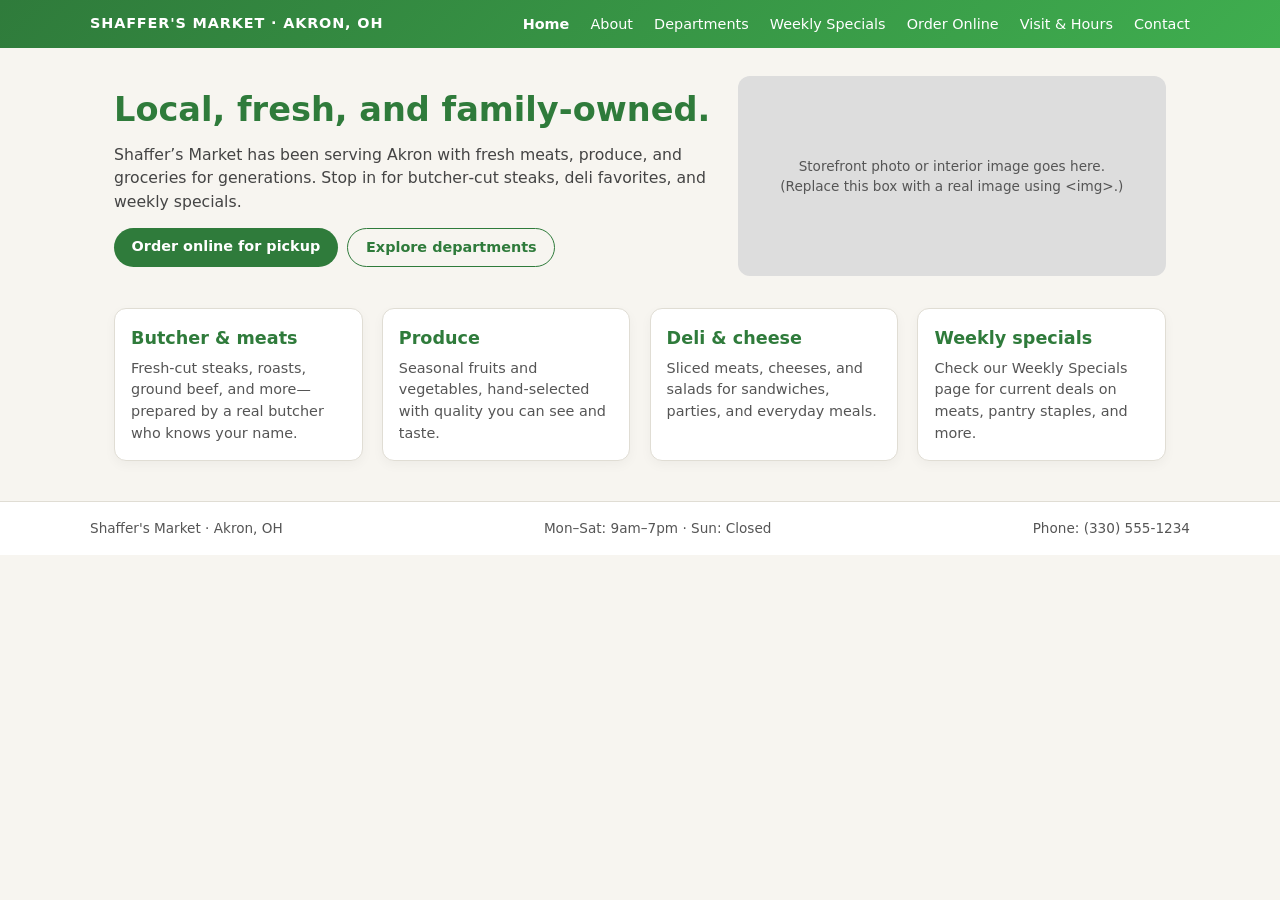
==== index.html @ f8e71f9f "Add files via upload" ====
<!DOCTYPE html>
<html lang="en">
<head>
  <meta charset="UTF-8" />
  <title>Shaffer's Market | Home</title>
  <meta name="viewport" content="width=device-width, initial-scale=1" />
  <style>
    :root {
      --green: #2f7b3b;
      --dark: #1f1f1f;
      --light: #f7f5f0;
      --accent: #c75b2b;
      --border: #e0ddd4;
    }
    * { box-sizing: border-box; margin: 0; padding: 0; }
    body {
      font-family: system-ui, -apple-system, BlinkMacSystemFont, "Segoe UI", sans-serif;
      background: var(--light);
      color: var(--dark);
      line-height: 1.5;
    }
    header {
      background: linear-gradient(135deg, var(--green), #3fae4f);
      color: #fff;
      padding: 0.75rem 1.5rem;
    }
    .nav {
      max-width: 1100px;
      margin: 0 auto;
      display: flex;
      align-items: center;
      justify-content: space-between;
    }
    .logo {
      font-weight: 700;
      letter-spacing: 0.06em;
      text-transform: uppercase;
      font-size: 0.9rem;
    }
    nav a {
      color: #fff;
      text-decoration: none;
      margin-left: 1rem;
      font-size: 0.9rem;
    }
    nav a:hover { text-decoration: underline; }
    main {
      max-width: 1100px;
      margin: 1.75rem auto 2.5rem;
      padding: 0 1.5rem;
    }
    .hero {
      display: grid;
      grid-template-columns: minmax(0, 1.4fr) minmax(0, 1fr);
      gap: 1.5rem;
      align-items: center;
      margin-bottom: 2rem;
    }
    .hero-text h1 {
      font-size: 2.1rem;
      color: var(--green);
      margin-bottom: 0.5rem;
    }
    .hero-text p {
      font-size: 0.98rem;
      color: #444;
      margin-bottom: 0.9rem;
    }
    .hero-actions {
      display: flex;
      gap: 0.6rem;
      flex-wrap: wrap;
    }
    .btn {
      border-radius: 999px;
      padding: 0.5rem 1.1rem;
      font-size: 0.9rem;
      font-weight: 600;
      border: none;
      cursor: pointer;
      text-decoration: none;
      display: inline-block;
    }
    .btn-primary {
      background: var(--green);
      color: #fff;
    }
    .btn-outline {
      background: transparent;
      color: var(--green);
      border: 1px solid var(--green);
    }
    .hero-image {
      background: #ddd;
      border-radius: 0.75rem;
      min-height: 200px;
      display: flex;
      align-items: center;
      justify-content: center;
      font-size: 0.85rem;
      color: #555;
      text-align: center;
      padding: 1rem;
    }
    .grid {
      display: grid;
      grid-template-columns: repeat(auto-fit, minmax(240px, 1fr));
      gap: 1.2rem;
      margin-bottom: 2rem;
    }
    .card {
      background: #fff;
      border-radius: 0.75rem;
      padding: 1rem;
      border: 1px solid var(--border);
      box-shadow: 0 4px 12px rgba(0,0,0,0.04);
      font-size: 0.9rem;
    }
    .card h2 {
      font-size: 1.1rem;
      margin-bottom: 0.4rem;
      color: var(--green);
    }
    .card p { color: #555; }
    footer {
      border-top: 1px solid var(--border);
      padding: 1rem 1.5rem;
      background: #fff;
      font-size: 0.85rem;
    }
    .footer-inner {
      max-width: 1100px;
      margin: 0 auto;
      display: flex;
      flex-wrap: wrap;
      justify-content: space-between;
      gap: 0.6rem;
    }
    .footer-inner div { color: #555; }
    @media (max-width: 900px) {
      .hero { grid-template-columns: 1fr; }
    }
  </style>
</head>
<body>
<header>
  <div class="nav">
    <div class="logo">SHAFFER'S MARKET · AKRON, OH</div>
    <nav>
      <a href="index.html"><strong>Home</strong></a>
      <a href="about.html">About</a>
      <a href="departments.html">Departments</a>
      <a href="specials.html">Weekly Specials</a>
      <a href="order.html">Order Online</a>
      <a href="visit.html">Visit & Hours</a>
      <a href="contact.html">Contact</a>
    </nav>
  </div>
</header>

<main>
  <section class="hero">
    <div class="hero-text">
      <h1>Local, fresh, and family‑owned.</h1>
      <p>
        Shaffer’s Market has been serving Akron with fresh meats, produce, and groceries for generations.
        Stop in for butcher‑cut steaks, deli favorites, and weekly specials.
      </p>
      <div class="hero-actions">
        <a href="order.html" class="btn btn-primary">Order online for pickup</a>
        <a href="departments.html" class="btn btn-outline">Explore departments</a>
      </div>
    </div>
    <div class="hero-image">
      Storefront photo or interior image goes here.<br />
      (Replace this box with a real image using &lt;img&gt;.)
    </div>
  </section>

  <section class="grid">
    <article class="card">
      <h2>Butcher & meats</h2>
      <p>Fresh‑cut steaks, roasts, ground beef, and more—prepared by a real butcher who knows your name.</p>
    </article>
    <article class="card">
      <h2>Produce</h2>
      <p>Seasonal fruits and vegetables, hand‑selected with quality you can see and taste.</p>
    </article>
    <article class="card">
      <h2>Deli & cheese</h2>
      <p>Sliced meats, cheeses, and salads for sandwiches, parties, and everyday meals.</p>
    </article>
    <article class="card">
      <h2>Weekly specials</h2>
      <p>Check our Weekly Specials page for current deals on meats, pantry staples, and more.</p>
    </article>
  </section>
</main>

<footer>
  <div class="footer-inner">
    <div>Shaffer's Market · Akron, OH</div>
    <div>Mon–Sat: 9am–7pm · Sun: Closed</div>
    <div>Phone: (330) 555‑1234</div>
  </div>
</footer>
</body>
</html>
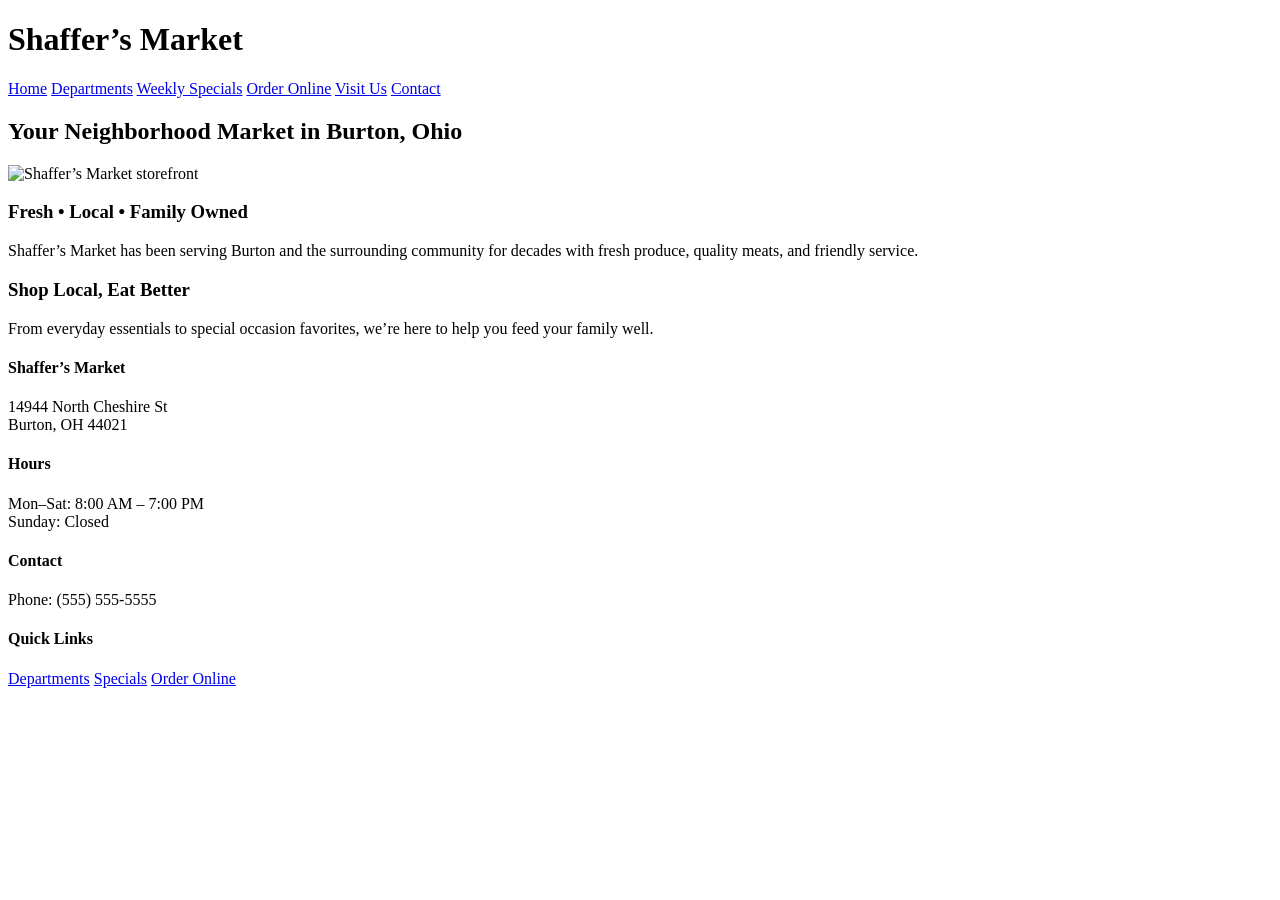
==== commit 1a117ee6: "Refactor index.html for improved layout and content Updated the structure and content of the index.h" ====
--- a/index.html
+++ b/index.html
@@ -1,207 +1,62 @@
 <!DOCTYPE html>
-<html lang="en">
+<html>
 <head>
-  <meta charset="UTF-8" />
-  <title>Shaffer's Market | Home</title>
-  <meta name="viewport" content="width=device-width, initial-scale=1" />
-  <style>
-    :root {
-      --green: #2f7b3b;
-      --dark: #1f1f1f;
-      --light: #f7f5f0;
-      --accent: #c75b2b;
-      --border: #e0ddd4;
-    }
-    * { box-sizing: border-box; margin: 0; padding: 0; }
-    body {
-      font-family: system-ui, -apple-system, BlinkMacSystemFont, "Segoe UI", sans-serif;
-      background: var(--light);
-      color: var(--dark);
-      line-height: 1.5;
-    }
-    header {
-      background: linear-gradient(135deg, var(--green), #3fae4f);
-      color: #fff;
-      padding: 0.75rem 1.5rem;
-    }
-    .nav {
-      max-width: 1100px;
-      margin: 0 auto;
-      display: flex;
-      align-items: center;
-      justify-content: space-between;
-    }
-    .logo {
-      font-weight: 700;
-      letter-spacing: 0.06em;
-      text-transform: uppercase;
-      font-size: 0.9rem;
-    }
-    nav a {
-      color: #fff;
-      text-decoration: none;
-      margin-left: 1rem;
-      font-size: 0.9rem;
-    }
-    nav a:hover { text-decoration: underline; }
-    main {
-      max-width: 1100px;
-      margin: 1.75rem auto 2.5rem;
-      padding: 0 1.5rem;
-    }
-    .hero {
-      display: grid;
-      grid-template-columns: minmax(0, 1.4fr) minmax(0, 1fr);
-      gap: 1.5rem;
-      align-items: center;
-      margin-bottom: 2rem;
-    }
-    .hero-text h1 {
-      font-size: 2.1rem;
-      color: var(--green);
-      margin-bottom: 0.5rem;
-    }
-    .hero-text p {
-      font-size: 0.98rem;
-      color: #444;
-      margin-bottom: 0.9rem;
-    }
-    .hero-actions {
-      display: flex;
-      gap: 0.6rem;
-      flex-wrap: wrap;
-    }
-    .btn {
-      border-radius: 999px;
-      padding: 0.5rem 1.1rem;
-      font-size: 0.9rem;
-      font-weight: 600;
-      border: none;
-      cursor: pointer;
-      text-decoration: none;
-      display: inline-block;
-    }
-    .btn-primary {
-      background: var(--green);
-      color: #fff;
-    }
-    .btn-outline {
-      background: transparent;
-      color: var(--green);
-      border: 1px solid var(--green);
-    }
-    .hero-image {
-      background: #ddd;
-      border-radius: 0.75rem;
-      min-height: 200px;
-      display: flex;
-      align-items: center;
-      justify-content: center;
-      font-size: 0.85rem;
-      color: #555;
-      text-align: center;
-      padding: 1rem;
-    }
-    .grid {
-      display: grid;
-      grid-template-columns: repeat(auto-fit, minmax(240px, 1fr));
-      gap: 1.2rem;
-      margin-bottom: 2rem;
-    }
-    .card {
-      background: #fff;
-      border-radius: 0.75rem;
-      padding: 1rem;
-      border: 1px solid var(--border);
-      box-shadow: 0 4px 12px rgba(0,0,0,0.04);
-      font-size: 0.9rem;
-    }
-    .card h2 {
-      font-size: 1.1rem;
-      margin-bottom: 0.4rem;
-      color: var(--green);
-    }
-    .card p { color: #555; }
-    footer {
-      border-top: 1px solid var(--border);
-      padding: 1rem 1.5rem;
-      background: #fff;
-      font-size: 0.85rem;
-    }
-    .footer-inner {
-      max-width: 1100px;
-      margin: 0 auto;
-      display: flex;
-      flex-wrap: wrap;
-      justify-content: space-between;
-      gap: 0.6rem;
-    }
-    .footer-inner div { color: #555; }
-    @media (max-width: 900px) {
-      .hero { grid-template-columns: 1fr; }
-    }
-  </style>
+  <title>Shaffer’s Market</title>
+  <link rel="stylesheet" href="styles.css">
 </head>
+
 <body>
 <header>
-  <div class="nav">
-    <div class="logo">SHAFFER'S MARKET · AKRON, OH</div>
-    <nav>
-      <a href="index.html"><strong>Home</strong></a>
-      <a href="about.html">About</a>
-      <a href="departments.html">Departments</a>
-      <a href="specials.html">Weekly Specials</a>
-      <a href="order.html">Order Online</a>
-      <a href="visit.html">Visit & Hours</a>
-      <a href="contact.html">Contact</a>
-    </nav>
-  </div>
+  <h1>Shaffer’s Market</h1>
+  <nav>
+    <a href="index.html">Home</a>
+    <a href="departments.html">Departments</a>
+    <a href="specials.html">Weekly Specials</a>
+    <a href="order.html">Order Online</a>
+    <a href="visit.html">Visit Us</a>
+    <a href="contact.html">Contact</a>
+  </nav>
 </header>
 
-<main>
-  <section class="hero">
-    <div class="hero-text">
-      <h1>Local, fresh, and family‑owned.</h1>
-      <p>
-        Shaffer’s Market has been serving Akron with fresh meats, produce, and groceries for generations.
-        Stop in for butcher‑cut steaks, deli favorites, and weekly specials.
-      </p>
-      <div class="hero-actions">
-        <a href="order.html" class="btn btn-primary">Order online for pickup</a>
-        <a href="departments.html" class="btn btn-outline">Explore departments</a>
-      </div>
-    </div>
-    <div class="hero-image">
-      Storefront photo or interior image goes here.<br />
-      (Replace this box with a real image using &lt;img&gt;.)
-    </div>
-  </section>
+<h2>Your Neighborhood Market in Burton, Ohio</h2>
 
-  <section class="grid">
-    <article class="card">
-      <h2>Butcher & meats</h2>
-      <p>Fresh‑cut steaks, roasts, ground beef, and more—prepared by a real butcher who knows your name.</p>
-    </article>
-    <article class="card">
-      <h2>Produce</h2>
-      <p>Seasonal fruits and vegetables, hand‑selected with quality you can see and taste.</p>
-    </article>
-    <article class="card">
-      <h2>Deli & cheese</h2>
-      <p>Sliced meats, cheeses, and salads for sandwiches, parties, and everyday meals.</p>
-    </article>
-    <article class="card">
-      <h2>Weekly specials</h2>
-      <p>Check our Weekly Specials page for current deals on meats, pantry staples, and more.</p>
-    </article>
-  </section>
-</main>
+<div class="container">
+  <div class="hero">
+    <!-- Replace storefront.jpg with a real image from Facebook/Google -->
+    <img src="storefront.jpg" alt="Shaffer’s Market storefront">
+  </div>
+
+  <div class="card">
+    <h3>Fresh • Local • Family Owned</h3>
+    <p>Shaffer’s Market has been serving Burton and the surrounding community for decades with fresh produce, quality meats, and friendly service.</p>
+  </div>
+
+  <div class="card">
+    <h3>Shop Local, Eat Better</h3>
+    <p>From everyday essentials to special occasion favorites, we’re here to help you feed your family well.</p>
+  </div>
+</div>
 
 <footer>
-  <div class="footer-inner">
-    <div>Shaffer's Market · Akron, OH</div>
-    <div>Mon–Sat: 9am–7pm · Sun: Closed</div>
-    <div>Phone: (330) 555‑1234</div>
+  <div class="footer-content">
+    <div class="footer-section">
+      <h4>Shaffer’s Market</h4>
+      <p>14944 North Cheshire St<br>Burton, OH 44021</p>
+    </div>
+    <div class="footer-section">
+      <h4>Hours</h4>
+      <p>Mon–Sat: 8:00 AM – 7:00 PM<br>Sunday: Closed</p>
+    </div>
+    <div class="footer-section">
+      <h4>Contact</h4>
+      <p>Phone: (555) 555‑5555</p>
+    </div>
+    <div class="footer-section footer-links">
+      <h4>Quick Links</h4>
+      <a href="departments.html">Departments</a>
+      <a href="specials.html">Specials</a>
+      <a href="order.html">Order Online</a>
+    </div>
   </div>
 </footer>
 </body>
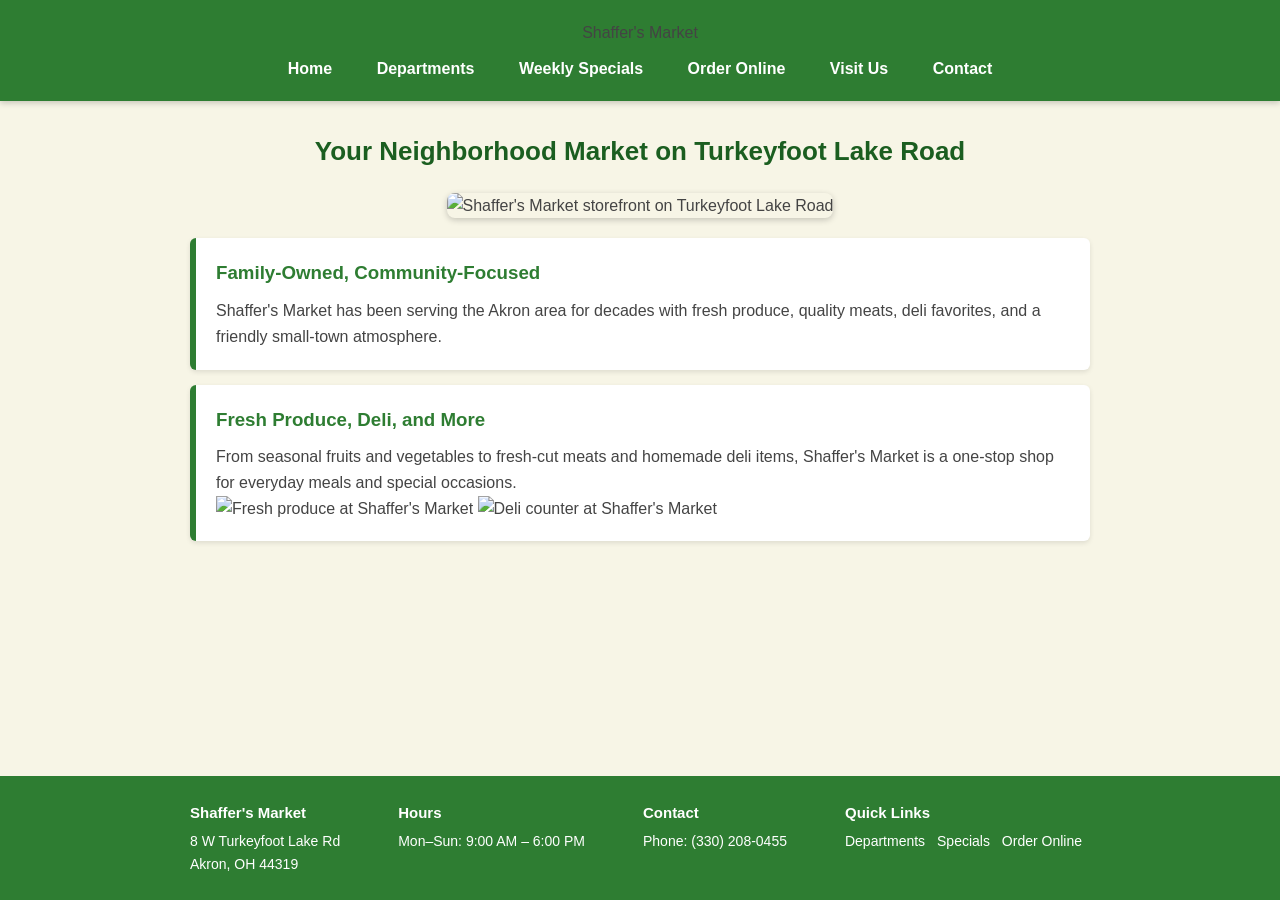
==== commit 79bcf254: "Update store details for Akron location Updated the store title, address, and hours of operation to " ====
--- a/index.html
+++ b/index.html
@@ -1,55 +1,62 @@
 <!DOCTYPE html>
 <html>
 <head>
-  <title>Shaffer’s Market</title>
+  <title>Shaffer's Market - Akron, Ohio</title>
   <link rel="stylesheet" href="styles.css">
 </head>
 
 <body>
 <header>
-  <h1>Shaffer’s Market</h1>
-  <nav>
-    <a href="index.html">Home</a>
-    <a href="departments.html">Departments</a>
-    <a href="specials.html">Weekly Specials</a>
-    <a href="order.html">Order Online</a>
-    <a href="visit.html">Visit Us</a>
-    <a href="contact.html">Contact</a>
-  </nav>
+  <div class="header-inner">
+    <div class="logo-text">Shaffer's Market</div>
+    <nav>
+      <a href="index.html">Home</a>
+      <a href="departments.html">Departments</a>
+      <a href="specials.html">Weekly Specials</a>
+      <a href="order.html">Order Online</a>
+      <a href="visit.html">Visit Us</a>
+      <a href="contact.html">Contact</a>
+    </nav>
+  </div>
 </header>
 
-<h2>Your Neighborhood Market in Burton, Ohio</h2>
+<h2>Your Neighborhood Market on Turkeyfoot Lake Road</h2>
 
 <div class="container">
   <div class="hero">
-    <!-- Replace storefront.jpg with a real image from Facebook/Google -->
-    <img src="storefront.jpg" alt="Shaffer’s Market storefront">
+    <!-- HERO IMAGE: download a storefront photo from Facebook/Yelp and save as storefront.jpg -->
+    <img src="storefront.jpg" alt="Shaffer's Market storefront on Turkeyfoot Lake Road">
   </div>
 
   <div class="card">
-    <h3>Fresh • Local • Family Owned</h3>
-    <p>Shaffer’s Market has been serving Burton and the surrounding community for decades with fresh produce, quality meats, and friendly service.</p>
+    <h3>Family-Owned, Community-Focused</h3>
+    <p>Shaffer's Market has been serving the Akron area for decades with fresh produce, quality meats, deli favorites, and a friendly small-town atmosphere.</p>
   </div>
 
   <div class="card">
-    <h3>Shop Local, Eat Better</h3>
-    <p>From everyday essentials to special occasion favorites, we’re here to help you feed your family well.</p>
+    <h3>Fresh Produce, Deli, and More</h3>
+    <p>From seasonal fruits and vegetables to fresh-cut meats and homemade deli items, Shaffer's Market is a one-stop shop for everyday meals and special occasions.</p>
+    <div class="image-row">
+      <!-- Download interior photos and save as produce-section.jpg and deli-counter.jpg -->
+      <img src="produce-section.jpg" alt="Fresh produce at Shaffer's Market">
+      <img src="deli-counter.jpg" alt="Deli counter at Shaffer's Market">
+    </div>
   </div>
 </div>
 
 <footer>
   <div class="footer-content">
     <div class="footer-section">
-      <h4>Shaffer’s Market</h4>
-      <p>14944 North Cheshire St<br>Burton, OH 44021</p>
+      <h4>Shaffer's Market</h4>
+      <p>8 W Turkeyfoot Lake Rd<br>Akron, OH 44319</p>
     </div>
     <div class="footer-section">
       <h4>Hours</h4>
-      <p>Mon–Sat: 8:00 AM – 7:00 PM<br>Sunday: Closed</p>
+      <p>Mon–Sun: 9:00 AM – 6:00 PM</p>
     </div>
     <div class="footer-section">
       <h4>Contact</h4>
-      <p>Phone: (555) 555‑5555</p>
+      <p>Phone: (330) 208-0455</p>
     </div>
     <div class="footer-section footer-links">
       <h4>Quick Links</h4>
--- a/styles.css
+++ b/styles.css
@@ -0,0 +1,175 @@
+/* ===== GLOBAL RESET ===== */
+* {
+  margin: 0;
+  padding: 0;
+  box-sizing: border-box;
+  font-family: Arial, Helvetica, sans-serif;
+}
+
+/* ===== COLORS ===== */
+:root {
+  --green: #2e7d32;
+  --dark-green: #1b5e20;
+  --light-green: #a5d6a7;
+  --cream: #f7f5e6;
+  --gray: #444;
+}
+
+/* ===== BODY ===== */
+body {
+  background-color: var(--cream);
+  color: var(--gray);
+  line-height: 1.6;
+  padding-bottom: 80px;
+}
+
+/* ===== HEADER / NAV ===== */
+header {
+  background-color: var(--green);
+  padding: 20px;
+  text-align: center;
+  box-shadow: 0 2px 6px rgba(0,0,0,0.2);
+}
+
+header h1 {
+  color: white;
+  font-size: 32px;
+  margin-bottom: 10px;
+}
+
+nav {
+  margin-top: 10px;
+}
+
+nav a {
+  color: white;
+  text-decoration: none;
+  margin: 0 10px;
+  font-size: 16px;
+  font-weight: bold;
+  padding: 6px 10px;
+  border-radius: 4px;
+}
+
+nav a:hover {
+  background-color: var(--dark-green);
+}
+
+/* ===== PAGE TITLES ===== */
+h2 {
+  text-align: center;
+  margin: 30px 0 10px;
+  color: var(--dark-green);
+  font-size: 26px;
+}
+
+/* ===== CONTENT WRAPPER ===== */
+.container {
+  width: 90%;
+  max-width: 900px;
+  margin: 0 auto 40px;
+}
+
+/* ===== HERO IMAGE ===== */
+.hero {
+  text-align: center;
+  margin: 20px 0;
+}
+
+.hero img {
+  max-width: 100%;
+  border-radius: 8px;
+  box-shadow: 0 2px 6px rgba(0,0,0,0.2);
+}
+
+/* ===== CARDS ===== */
+.card {
+  background: white;
+  padding: 20px;
+  margin: 15px 0;
+  border-left: 6px solid var(--green);
+  border-radius: 6px;
+  box-shadow: 0 2px 5px rgba(0,0,0,0.1);
+}
+
+.card h3 {
+  color: var(--green);
+  margin-bottom: 10px;
+}
+
+/* ===== BUTTONS ===== */
+button, .btn {
+  background-color: var(--green);
+  color: white;
+  padding: 12px 18px;
+  border: none;
+  border-radius: 6px;
+  font-size: 16px;
+  cursor: pointer;
+  display: inline-block;
+  margin-top: 10px;
+}
+
+button:hover, .btn:hover {
+  background-color: var(--dark-green);
+}
+
+/* ===== FORMS ===== */
+form {
+  background: white;
+  padding: 20px;
+  border-radius: 6px;
+  box-shadow: 0 2px 5px rgba(0,0,0,0.1);
+}
+
+label {
+  font-weight: bold;
+  display: block;
+  margin-top: 15px;
+}
+
+input, select, textarea {
+  width: 100%;
+  padding: 10px;
+  margin-top: 6px;
+  border: 1px solid #ccc;
+  border-radius: 6px;
+}
+
+/* ===== FOOTER ===== */
+footer {
+  background-color: var(--green);
+  color: white;
+  padding: 20px;
+  position: fixed;
+  bottom: 0;
+  width: 100%;
+  font-size: 14px;
+}
+
+.footer-content {
+  max-width: 900px;
+  margin: 0 auto;
+  display: flex;
+  justify-content: space-between;
+  flex-wrap: wrap;
+}
+
+.footer-section {
+  margin: 5px 0;
+}
+
+.footer-section h4 {
+  margin-bottom: 5px;
+  font-size: 15px;
+}
+
+.footer-links a {
+  color: white;
+  text-decoration: none;
+  margin-right: 8px;
+}
+
+.footer-links a:hover {
+  text-decoration: underline;
+}
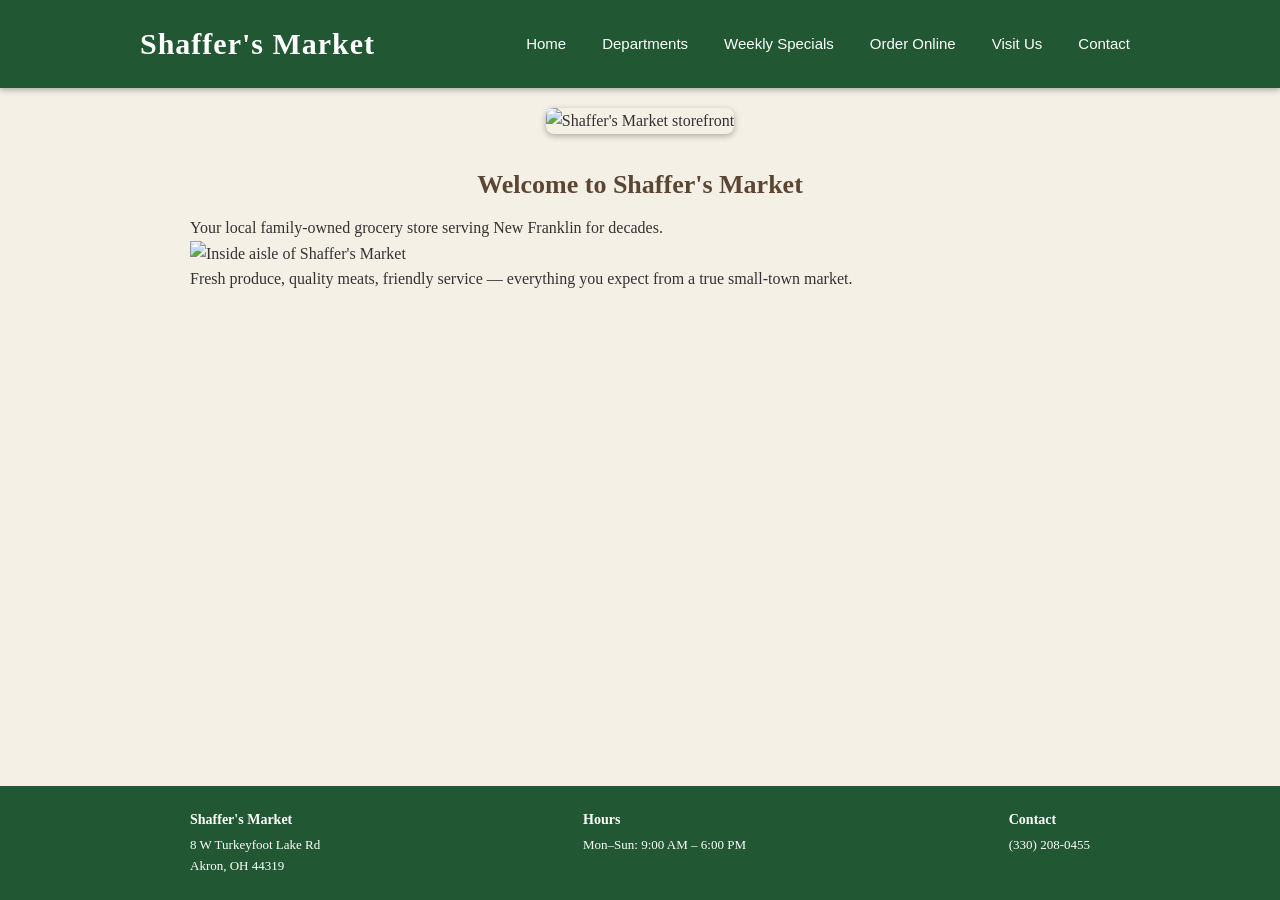
==== commit 903cb90d: "Update title and content in index.html" ====
--- a/index.html
+++ b/index.html
@@ -1,7 +1,7 @@
 <!DOCTYPE html>
 <html>
 <head>
-  <title>Shaffer's Market - Akron, Ohio</title>
+  <title>Shaffer's Market - Home</title>
   <link rel="stylesheet" href="styles.css">
 </head>
 
@@ -20,28 +20,17 @@
   </div>
 </header>
 
-<h2>Your Neighborhood Market on Turkeyfoot Lake Road</h2>
+<div class="hero">
+  <img src="storefront.jpg" alt="Shaffer's Market storefront">
+</div>
 
 <div class="container">
-  <div class="hero">
-    <!-- HERO IMAGE: download a storefront photo from Facebook/Yelp and save as storefront.jpg -->
-    <img src="storefront.jpg" alt="Shaffer's Market storefront on Turkeyfoot Lake Road">
-  </div>
+  <h2>Welcome to Shaffer's Market</h2>
+  <p>Your local family-owned grocery store serving New Franklin for decades.</p>
 
-  <div class="card">
-    <h3>Family-Owned, Community-Focused</h3>
-    <p>Shaffer's Market has been serving the Akron area for decades with fresh produce, quality meats, deli favorites, and a friendly small-town atmosphere.</p>
-  </div>
+  <img src="inside-aisle.jpg" class="inline-img" alt="Inside aisle of Shaffer's Market">
 
-  <div class="card">
-    <h3>Fresh Produce, Deli, and More</h3>
-    <p>From seasonal fruits and vegetables to fresh-cut meats and homemade deli items, Shaffer's Market is a one-stop shop for everyday meals and special occasions.</p>
-    <div class="image-row">
-      <!-- Download interior photos and save as produce-section.jpg and deli-counter.jpg -->
-      <img src="produce-section.jpg" alt="Fresh produce at Shaffer's Market">
-      <img src="deli-counter.jpg" alt="Deli counter at Shaffer's Market">
-    </div>
-  </div>
+  <p>Fresh produce, quality meats, friendly service — everything you expect from a true small-town market.</p>
 </div>
 
 <footer>
@@ -56,15 +45,10 @@
     </div>
     <div class="footer-section">
       <h4>Contact</h4>
-      <p>Phone: (330) 208-0455</p>
-    </div>
-    <div class="footer-section footer-links">
-      <h4>Quick Links</h4>
-      <a href="departments.html">Departments</a>
-      <a href="specials.html">Specials</a>
-      <a href="order.html">Order Online</a>
+      <p>(330) 208-0455</p>
     </div>
   </div>
 </footer>
+
 </body>
 </html>
--- a/styles.css
+++ b/styles.css
@@ -3,52 +3,57 @@
   margin: 0;
   padding: 0;
   box-sizing: border-box;
-  font-family: Arial, Helvetica, sans-serif;
 }
 
-/* ===== COLORS ===== */
+/* ===== COLORS (Classic Small-Town Market) ===== */
 :root {
-  --green: #2e7d32;
-  --dark-green: #1b5e20;
-  --light-green: #a5d6a7;
-  --cream: #f7f5e6;
-  --gray: #444;
+  --green: #215732;       /* forest green */
+  --dark-green: #163b22;
+  --cream: #f5f0e6;       /* warm cream */
+  --brown: #5a4632;       /* soft brown */
+  --text: #333333;
 }
 
 /* ===== BODY ===== */
 body {
   background-color: var(--cream);
-  color: var(--gray);
+  color: var(--text);
+  font-family: "Georgia", "Times New Roman", serif;
   line-height: 1.6;
-  padding-bottom: 80px;
+  padding-bottom: 90px;
 }
 
-/* ===== HEADER / NAV ===== */
+/* ===== HEADER / LOGO ===== */
 header {
   background-color: var(--green);
+  color: #ffffff;
   padding: 20px;
-  text-align: center;
-  box-shadow: 0 2px 6px rgba(0,0,0,0.2);
+  box-shadow: 0 2px 6px rgba(0,0,0,0.3);
 }
 
-header h1 {
-  color: white;
-  font-size: 32px;
-  margin-bottom: 10px;
+.header-inner {
+  max-width: 1000px;
+  margin: 0 auto;
+  display: flex;
+  align-items: center;
+  justify-content: space-between;
 }
 
-nav {
-  margin-top: 10px;
+.logo-text {
+  font-size: 30px;
+  letter-spacing: 1px;
+  font-weight: bold;
 }
 
+/* ===== NAV ===== */
 nav a {
-  color: white;
+  color: #ffffff;
   text-decoration: none;
-  margin: 0 10px;
-  font-size: 16px;
-  font-weight: bold;
+  margin-left: 12px;
+  font-size: 15px;
   padding: 6px 10px;
   border-radius: 4px;
+  font-family: Arial, Helvetica, sans-serif;
 }
 
 nav a:hover {
@@ -59,7 +64,7 @@
 h2 {
   text-align: center;
   margin: 30px 0 10px;
-  color: var(--dark-green);
+  color: var(--brown);
   font-size: 26px;
 }
 
@@ -79,35 +84,50 @@
 .hero img {
   max-width: 100%;
   border-radius: 8px;
-  box-shadow: 0 2px 6px rgba(0,0,0,0.2);
+  box-shadow: 0 2px 6px rgba(0,0,0,0.3);
+}
+
+/* ===== IMAGE ROWS ===== */
+.image-row {
+  display: flex;
+  flex-wrap: wrap;
+  gap: 15px;
+  margin-top: 10px;
+}
+
+.image-row img {
+  flex: 1 1 45%;
+  max-width: 100%;
+  border-radius: 8px;
+  box-shadow: 0 2px 5px rgba(0,0,0,0.2);
 }
 
 /* ===== CARDS ===== */
 .card {
-  background: white;
+  background: #ffffff;
   padding: 20px;
   margin: 15px 0;
   border-left: 6px solid var(--green);
   border-radius: 6px;
-  box-shadow: 0 2px 5px rgba(0,0,0,0.1);
+  box-shadow: 0 2px 5px rgba(0,0,0,0.15);
 }
 
 .card h3 {
   color: var(--green);
-  margin-bottom: 10px;
+  margin-bottom: 8px;
 }
 
 /* ===== BUTTONS ===== */
 button, .btn {
   background-color: var(--green);
-  color: white;
-  padding: 12px 18px;
+  color: #ffffff;
+  padding: 10px 16px;
   border: none;
   border-radius: 6px;
-  font-size: 16px;
+  font-size: 15px;
   cursor: pointer;
-  display: inline-block;
   margin-top: 10px;
+  font-family: Arial, Helvetica, sans-serif;
 }
 
 button:hover, .btn:hover {
@@ -116,35 +136,37 @@
 
 /* ===== FORMS ===== */
 form {
-  background: white;
+  background: #ffffff;
   padding: 20px;
   border-radius: 6px;
-  box-shadow: 0 2px 5px rgba(0,0,0,0.1);
+  box-shadow: 0 2px 5px rgba(0,0,0,0.15);
 }
 
 label {
   font-weight: bold;
   display: block;
   margin-top: 15px;
+  font-family: Arial, Helvetica, sans-serif;
 }
 
 input, select, textarea {
   width: 100%;
-  padding: 10px;
+  padding: 9px;
   margin-top: 6px;
   border: 1px solid #ccc;
   border-radius: 6px;
+  font-family: Arial, Helvetica, sans-serif;
 }
 
 /* ===== FOOTER ===== */
 footer {
   background-color: var(--green);
-  color: white;
-  padding: 20px;
+  color: #ffffff;
+  padding: 18px 0;
   position: fixed;
   bottom: 0;
   width: 100%;
-  font-size: 14px;
+  font-size: 13px;
 }
 
 .footer-content {
@@ -160,14 +182,15 @@
 }
 
 .footer-section h4 {
-  margin-bottom: 5px;
-  font-size: 15px;
+  margin-bottom: 4px;
+  font-size: 14px;
 }
 
 .footer-links a {
-  color: white;
+  color: #ffffff;
   text-decoration: none;
   margin-right: 8px;
+  font-family: Arial, Helvetica, sans-serif;
 }
 
 .footer-links a:hover {
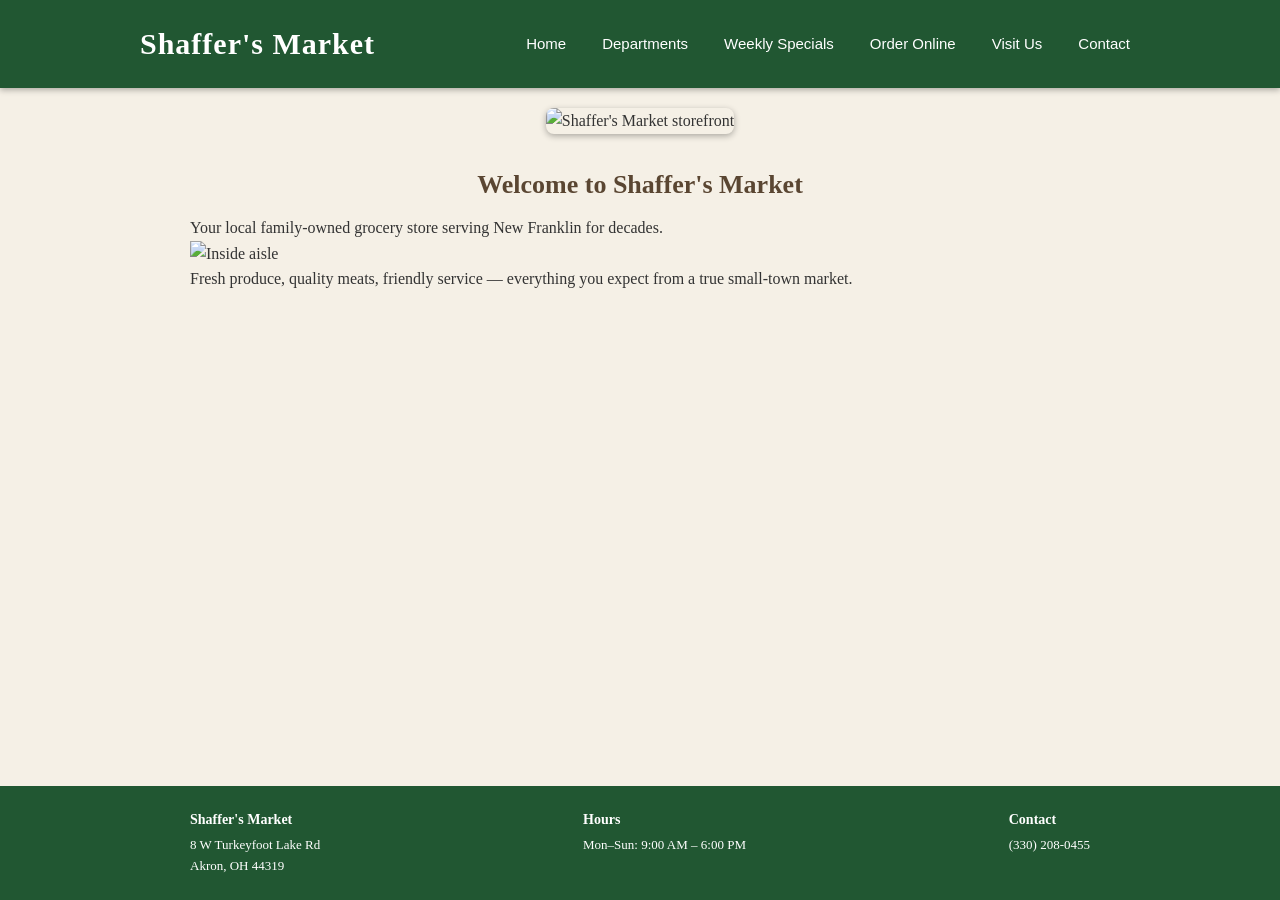
==== commit c33f2076: "Update image file extensions in index.html" ====
--- a/index.html
+++ b/index.html
@@ -4,8 +4,8 @@
   <title>Shaffer's Market - Home</title>
   <link rel="stylesheet" href="styles.css">
 </head>
+<body>
 
-<body>
 <header>
   <div class="header-inner">
     <div class="logo-text">Shaffer's Market</div>
@@ -21,14 +21,14 @@
 </header>
 
 <div class="hero">
-  <img src="storefront.jpg" alt="Shaffer's Market storefront">
+  <img src="storefront.jpeg" alt="Shaffer's Market storefront">
 </div>
 
 <div class="container">
   <h2>Welcome to Shaffer's Market</h2>
   <p>Your local family-owned grocery store serving New Franklin for decades.</p>
 
-  <img src="inside-aisle.jpg" class="inline-img" alt="Inside aisle of Shaffer's Market">
+  <img src="aisle.jpeg" class="inline-img" alt="Inside aisle">
 
   <p>Fresh produce, quality meats, friendly service — everything you expect from a true small-town market.</p>
 </div>
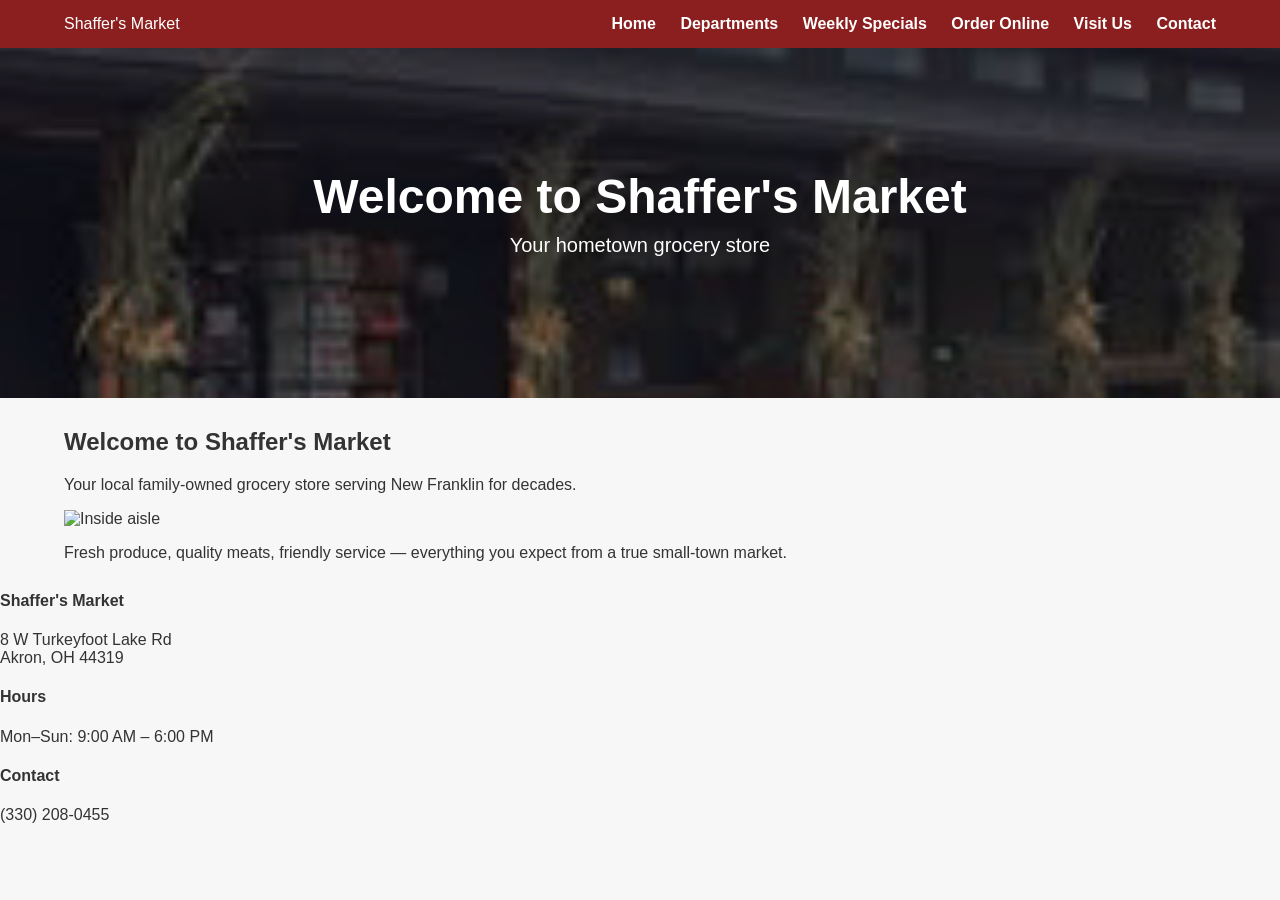
==== commit e887ef35: "Add hero background banner to index.html Added a hero background banner with welcome text." ====
--- a/index.html
+++ b/index.html
@@ -20,8 +20,12 @@
   </div>
 </header>
 
-<div class="hero">
-  <img src="storefront.jpeg" alt="Shaffer's Market storefront">
+<!-- NEW HERO BACKGROUND BANNER -->
+<div class="hero-banner" style="background-image: url('storefront.jpeg');">
+  <div class="hero-text">
+    <h1>Welcome to Shaffer's Market</h1>
+    <p>Your hometown grocery store</p>
+  </div>
 </div>
 
 <div class="container">
--- a/styles.css
+++ b/styles.css
@@ -1,198 +1,96 @@
-/* ===== GLOBAL RESET ===== */
-* {
+/* GLOBAL RESET */
+body {
   margin: 0;
-  padding: 0;
-  box-sizing: border-box;
+  font-family: Arial, sans-serif;
+  background: #f7f7f7;
+  color: #333;
 }
 
-/* ===== COLORS (Classic Small-Town Market) ===== */
-:root {
-  --green: #215732;       /* forest green */
-  --dark-green: #163b22;
-  --cream: #f5f0e6;       /* warm cream */
-  --brown: #5a4632;       /* soft brown */
-  --text: #333333;
-}
-
-/* ===== BODY ===== */
-body {
-  background-color: var(--cream);
-  color: var(--text);
-  font-family: "Georgia", "Times New Roman", serif;
-  line-height: 1.6;
-  padding-bottom: 90px;
-}
-
-/* ===== HEADER / LOGO ===== */
+/* HEADER */
 header {
-  background-color: var(--green);
-  color: #ffffff;
-  padding: 20px;
-  box-shadow: 0 2px 6px rgba(0,0,0,0.3);
+  background: #8b1e1e;
+  padding: 15px 0;
+  color: white;
 }
 
 .header-inner {
-  max-width: 1000px;
-  margin: 0 auto;
+  width: 90%;
+  margin: auto;
   display: flex;
+  justify-content: space-between;
   align-items: center;
-  justify-content: space-between;
 }
 
-.logo-text {
-  font-size: 30px;
-  letter-spacing: 1px;
+nav a {
+  color: white;
+  margin-left: 20px;
+  text-decoration: none;
   font-weight: bold;
 }
 
-/* ===== NAV ===== */
-nav a {
-  color: #ffffff;
-  text-decoration: none;
-  margin-left: 12px;
-  font-size: 15px;
-  padding: 6px 10px;
-  border-radius: 4px;
-  font-family: Arial, Helvetica, sans-serif;
+nav a:hover {
+  text-decoration: underline;
 }
 
-nav a:hover {
-  background-color: var(--dark-green);
+/* HERO BACKGROUND BANNER */
+.hero-banner {
+  width: 100%;
+  height: 350px;
+  background-size: cover;
+  background-position: center;
+  background-repeat: no-repeat;
+  position: relative;
+  display: flex;
+  align-items: center;
+  justify-content: center;
 }
 
-/* ===== PAGE TITLES ===== */
-h2 {
-  text-align: center;
-  margin: 30px 0 10px;
-  color: var(--brown);
-  font-size: 26px;
+/* Fade overlay */
+.hero-banner::before {
+  content: "";
+  position: absolute;
+  top: 0;
+  left: 0;
+  width: 100%;
+  height: 100%;
+  background: rgba(0,0,0,0.45);
 }
 
-/* ===== CONTENT WRAPPER ===== */
-.container {
-  width: 90%;
-  max-width: 900px;
-  margin: 0 auto 40px;
+/* Text on top */
+.hero-text {
+  position: relative;
+  color: white;
+  text-align: center;
+  z-index: 2;
 }
 
-/* ===== HERO IMAGE ===== */
-.hero {
-  text-align: center;
-  margin: 20px 0;
+.hero-text h1 {
+  font-size: 48px;
+  margin: 0;
 }
 
-.hero img {
-  max-width: 100%;
-  border-radius: 8px;
-  box-shadow: 0 2px 6px rgba(0,0,0,0.3);
-}
-
-/* ===== IMAGE ROWS ===== */
-.image-row {
-  display: flex;
-  flex-wrap: wrap;
-  gap: 15px;
+.hero-text p {
+  font-size: 20px;
   margin-top: 10px;
 }
 
-.image-row img {
-  flex: 1 1 45%;
-  max-width: 100%;
-  border-radius: 8px;
-  box-shadow: 0 2px 5px rgba(0,0,0,0.2);
+/* CONTENT */
+.container {
+  width: 90%;
+  margin: 30px auto;
 }
 
-/* ===== CARDS ===== */
 .card {
-  background: #ffffff;
+  background: white;
   padding: 20px;
-  margin: 15px 0;
-  border-left: 6px solid var(--green);
   border-radius: 6px;
-  box-shadow: 0 2px 5px rgba(0,0,0,0.15);
+  margin-bottom: 20px;
+  border: 1px solid #ddd;
 }
 
-.card h3 {
-  color: var(--green);
-  margin-bottom: 8px;
+/* IMAGES SHARPENING */
+img {
+  image-rendering: auto;
+  image-rendering: crisp-edges;
+  image-rendering: -webkit-optimize-contrast;
 }
-
-/* ===== BUTTONS ===== */
-button, .btn {
-  background-color: var(--green);
-  color: #ffffff;
-  padding: 10px 16px;
-  border: none;
-  border-radius: 6px;
-  font-size: 15px;
-  cursor: pointer;
-  margin-top: 10px;
-  font-family: Arial, Helvetica, sans-serif;
-}
-
-button:hover, .btn:hover {
-  background-color: var(--dark-green);
-}
-
-/* ===== FORMS ===== */
-form {
-  background: #ffffff;
-  padding: 20px;
-  border-radius: 6px;
-  box-shadow: 0 2px 5px rgba(0,0,0,0.15);
-}
-
-label {
-  font-weight: bold;
-  display: block;
-  margin-top: 15px;
-  font-family: Arial, Helvetica, sans-serif;
-}
-
-input, select, textarea {
-  width: 100%;
-  padding: 9px;
-  margin-top: 6px;
-  border: 1px solid #ccc;
-  border-radius: 6px;
-  font-family: Arial, Helvetica, sans-serif;
-}
-
-/* ===== FOOTER ===== */
-footer {
-  background-color: var(--green);
-  color: #ffffff;
-  padding: 18px 0;
-  position: fixed;
-  bottom: 0;
-  width: 100%;
-  font-size: 13px;
-}
-
-.footer-content {
-  max-width: 900px;
-  margin: 0 auto;
-  display: flex;
-  justify-content: space-between;
-  flex-wrap: wrap;
-}
-
-.footer-section {
-  margin: 5px 0;
-}
-
-.footer-section h4 {
-  margin-bottom: 4px;
-  font-size: 14px;
-}
-
-.footer-links a {
-  color: #ffffff;
-  text-decoration: none;
-  margin-right: 8px;
-  font-family: Arial, Helvetica, sans-serif;
-}
-
-.footer-links a:hover {
-  text-decoration: underline;
-}
